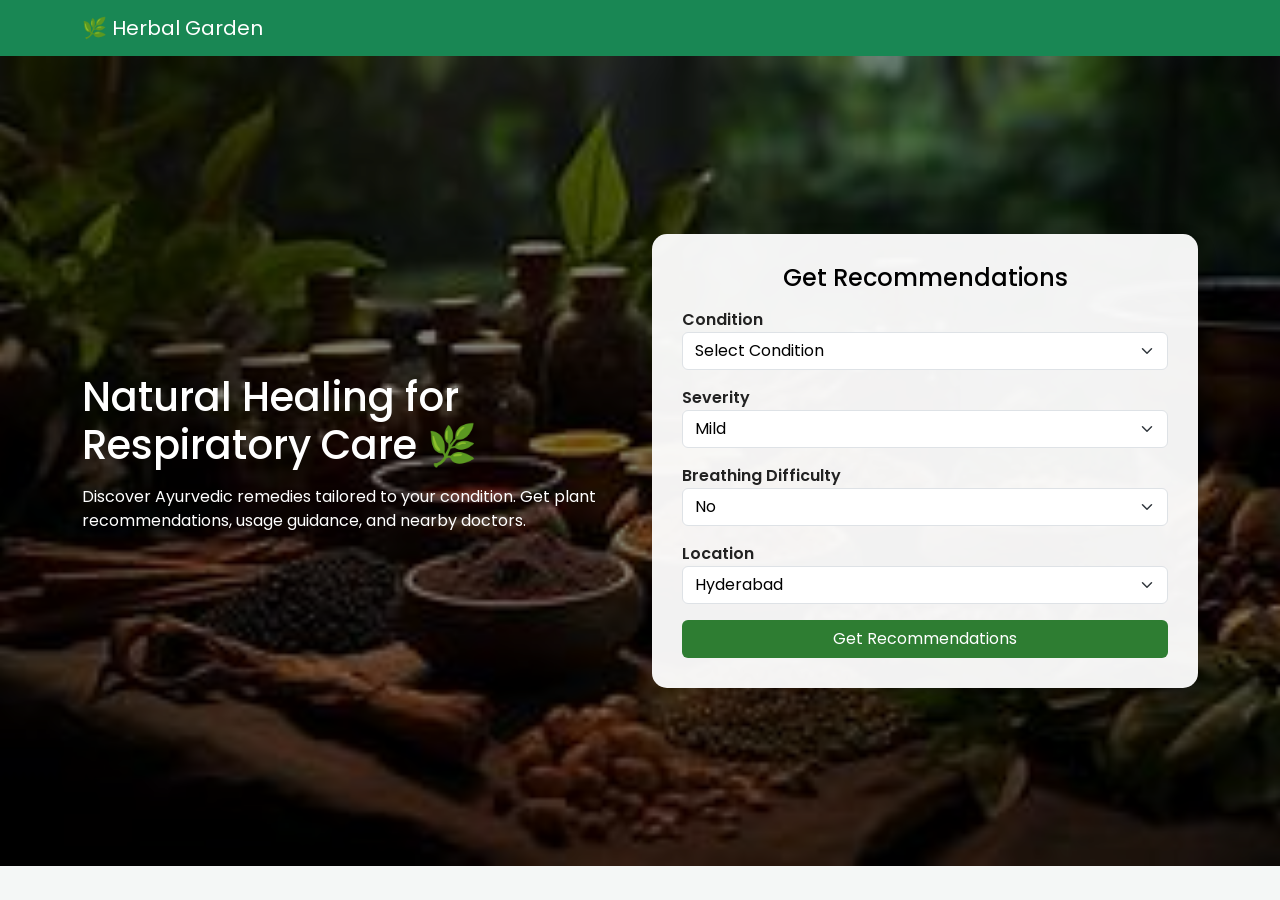
==== templates/index.html @ 76cb1686 "Initial Commit - Herbal Garden Project" ====
<!DOCTYPE html>
<html>
<head>
    <title>Herbal Garden</title>

    <!-- Bootstrap -->
    <link href="https://cdn.jsdelivr.net/npm/bootstrap@5.3.0/dist/css/bootstrap.min.css" rel="stylesheet">

    <!-- Google Font -->
    <link href="https://fonts.googleapis.com/css2?family=Poppins&display=swap" rel="stylesheet">

    <style>
        body {
            font-family: 'Poppins', sans-serif;
            background: #f4f7f6;
        }
        h4{
            color: black;
        }
        .hero {
    height: 90vh;
    background: url("/static/images/bg.jpg") no-repeat center center/cover;
    position: relative;
    color: white;
    display: flex;
    align-items: center;
}
        .hero::before {
    content: "";
    position: absolute;
    top: 0;
    left: 0;
    right: 0;
    bottom: 0;
    background: rgba(0, 0, 0, 0.5);
}
.hero .container {
    position: relative;
    z-index: 2;
}
label {
    color: #222;   /* dark text */
    font-weight: 600;
}
.form-select {
    color: black;
    background-color: #fff;
}
        .card-box {
    border-radius: 15px;
    padding: 30px;
    background: rgba(255, 255, 255, 0.95);
    box-shadow: 0px 8px 20px rgba(0,0,0,0.2);
}

        .btn-custom {
            background: #2e7d32;
            color: white;
        }

        .btn-custom:hover {
            background: #1b5e20;
        }
    </style>
</head>

<body>

<!-- NAVBAR -->
<nav class="navbar navbar-expand-lg navbar-dark bg-success">
    <div class="container">
        <span class="navbar-brand">🌿 Herbal Garden</span>
    </div>
</nav>

<!-- HERO SECTION -->
<div class="hero">
    <div class="container">

        <div class="row align-items-center">

            <!-- LEFT TEXT -->
            <div class="col-md-6">
                <h1>Natural Healing for Respiratory Care 🌿</h1>
                <p class="mt-3">
                    Discover Ayurvedic remedies tailored to your condition.
                    Get plant recommendations, usage guidance, and nearby doctors.
                </p>
            </div>

            <!-- RIGHT FORM -->
            <div class="col-md-6">
                <div class="card-box">

                    <h4 class="mb-3 text-center">Get Recommendations</h4>

                    <form action="/result" method="post">

                        <div class="mb-3">
                            <label>Condition</label>
                            <select class="form-select" name="disease" required>
                                <option value="">Select Condition</option>
                                <option>Cough</option>
                                <option>Cold</option>
                                <option>Asthma</option>
                                <option>Bronchitis</option>
                                <option>Sinusitis</option>
                            </select>
                        </div>

                        <div class="mb-3">
                            <label>Severity</label>
                            <select class="form-select" name="severity">
                                <option>Mild</option>
                                <option>Moderate</option>
                                <option>Severe</option>
                            </select>
                        </div>

                        <div class="mb-3">
                            <label>Breathing Difficulty</label>
                            <select class="form-select" name="breathing">
                                <option>No</option>
                                <option>Yes</option>
                            </select>
                        </div>

                        <div class="mb-3">
                            <label>Location</label>
                            <select class="form-select" name="location" required>
                                <option>Hyderabad</option>
                                <option>Warangal</option>
                                <option>Karimnagar</option>
                            </select>
                        </div>

                        <button class="btn btn-custom w-100">
                            Get Recommendations
                        </button>

                    </form>

                </div>
            </div>

        </div>

    </div>
</div>

</body>
</html>
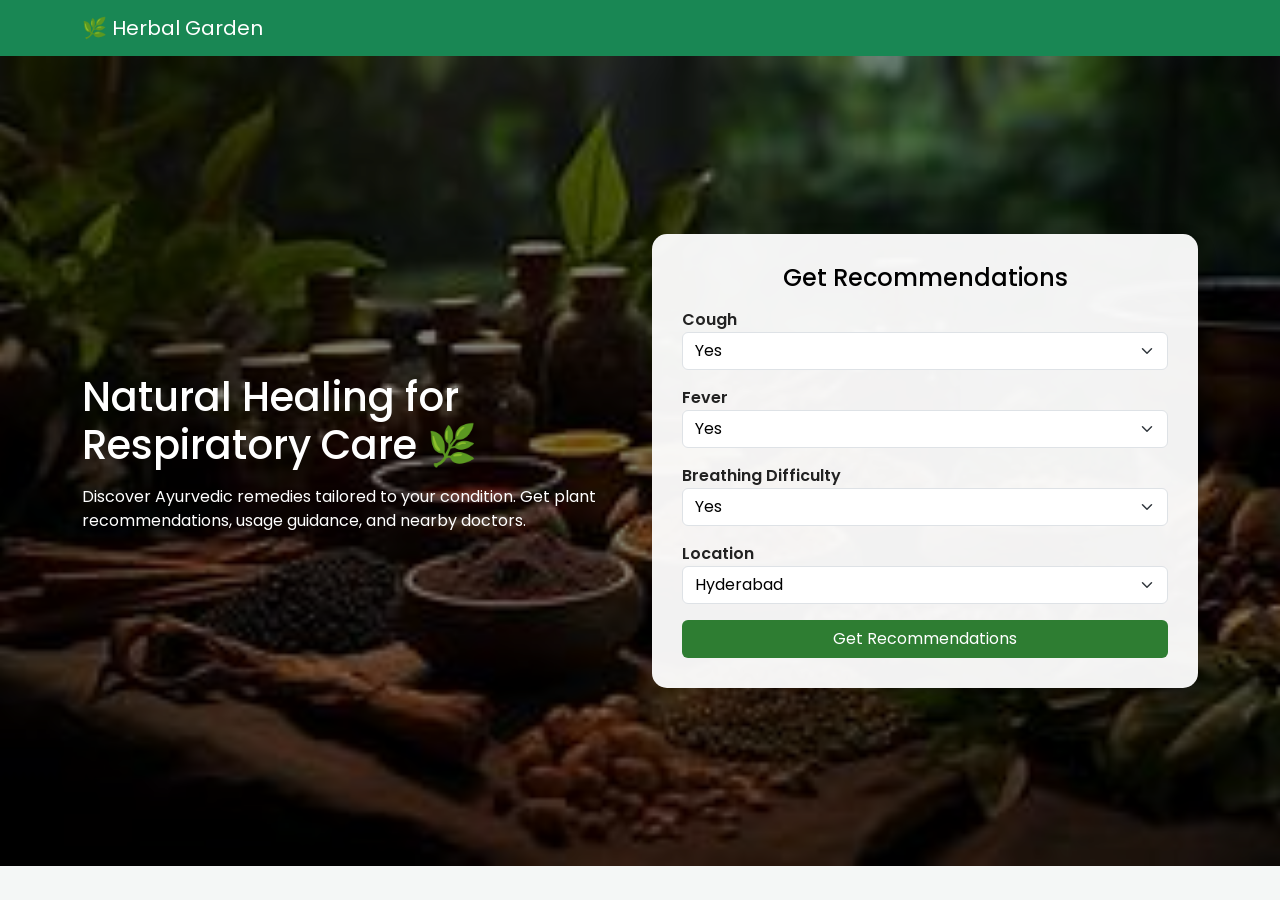
==== commit e4879929: "updated ML Model" ====
--- a/templates/index.html
+++ b/templates/index.html
@@ -97,33 +97,28 @@
                     <form action="/result" method="post">
 
                         <div class="mb-3">
-                            <label>Condition</label>
-                            <select class="form-select" name="disease" required>
-                                <option value="">Select Condition</option>
-                                <option>Cough</option>
-                                <option>Cold</option>
-                                <option>Asthma</option>
-                                <option>Bronchitis</option>
-                                <option>Sinusitis</option>
-                            </select>
-                        </div>
+    <label>Cough</label>
+    <select class="form-select" name="cough">
+        <option value="1">Yes</option>
+        <option value="0">No</option>
+    </select>
+</div>
 
-                        <div class="mb-3">
-                            <label>Severity</label>
-                            <select class="form-select" name="severity">
-                                <option>Mild</option>
-                                <option>Moderate</option>
-                                <option>Severe</option>
-                            </select>
-                        </div>
+<div class="mb-3">
+    <label>Fever</label>
+    <select class="form-select" name="fever">
+        <option value="1">Yes</option>
+        <option value="0">No</option>
+    </select>
+</div>
 
-                        <div class="mb-3">
-                            <label>Breathing Difficulty</label>
-                            <select class="form-select" name="breathing">
-                                <option>No</option>
-                                <option>Yes</option>
-                            </select>
-                        </div>
+<div class="mb-3">
+    <label>Breathing Difficulty</label>
+    <select class="form-select" name="breathing">
+        <option value="1">Yes</option>
+        <option value="0">No</option>
+    </select>
+</div>
 
                         <div class="mb-3">
                             <label>Location</label>
